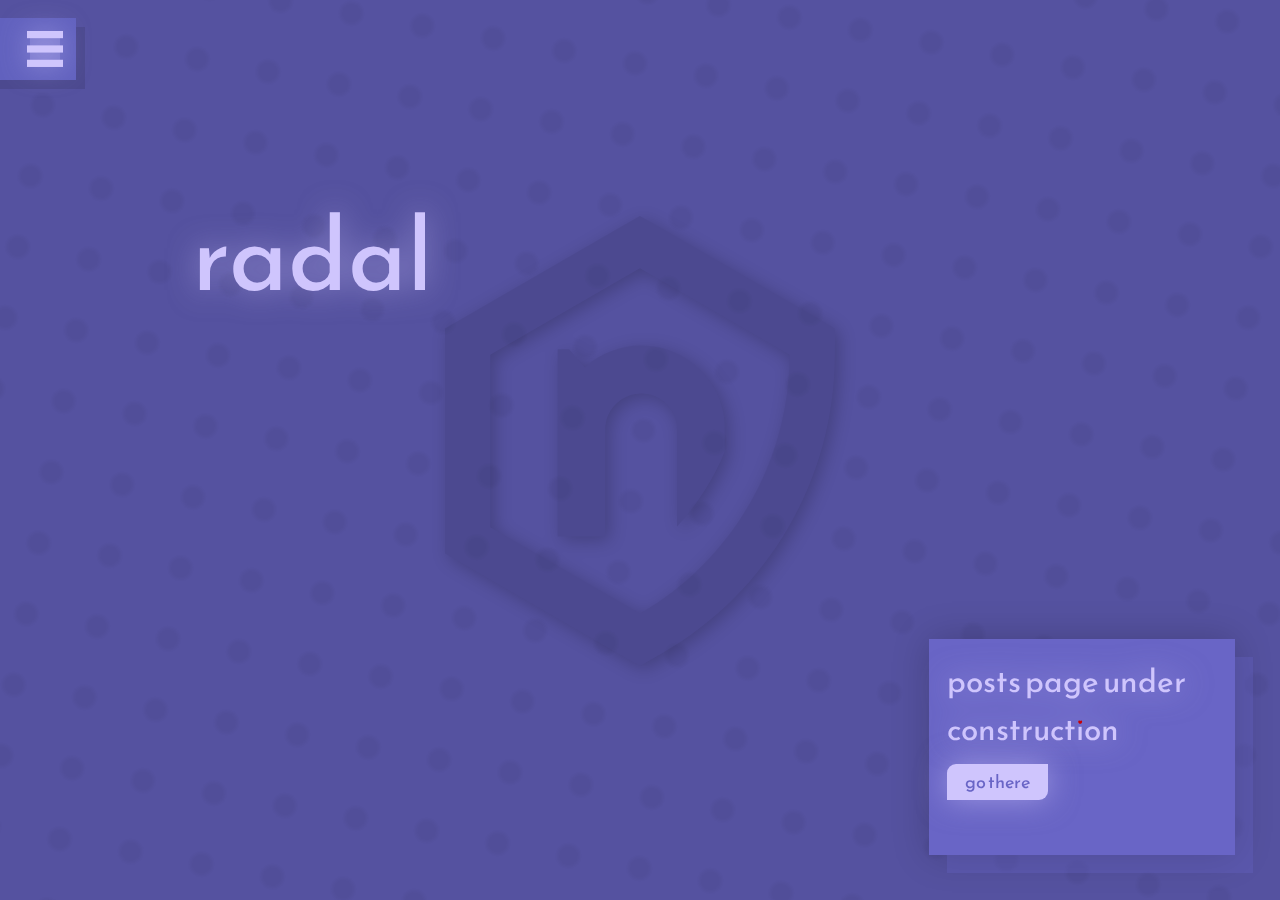
==== index.html @ 44fdd483 "actually starting work on posts noww I hopee áiýzu" ====
<!DOCTYPE html>
<html>
<head>
<meta charset="utf-8" />
<link rel="preconnect" href="https://fonts.googleapis.com">
<link rel="preconnect" href="https://fonts.gstatic.com" crossorigin>
<link href="https://fonts.googleapis.com/css2?family=Reem+Kufi+Fun&display=swap" rel="stylesheet">
<link rel="stylesheet" href="https://fonts.googleapis.com/icon?family=Material+Icons">

<link rel="stylesheet" href="style.css">

<meta name="viewport" content="width=device-width, initial-scale=1">
<link rel="shortcut icon" type="image/png" href="favicon.svg">
<title>nudi home</title>


</head>























<body draggable="false" style="margin: 0px; color: #cfc5fd;" > <!--dumb flashes if I don't do this cause loading and transition-->
<div id="transitionScreen" class="transitionScreen">
  <div class="transitionScreenLocation" id="transitionScreenLocation">ass</div>
  <script>document.getElementById("transitionScreenLocation").innerHTML = window.location;</script> <!--this is done to avoid a brief flash of "ass" as it loads this js faster-->
  <div class="loadingThing" id="loadingThing">loading</div>
  <div class="loadingNumber" id="loadingNumber">ur mom</div>
</div>



<div class="borblur" id="borblur"> <!--borblur :pffft:-->

<div id="sideNav" class="sidenav">
  <div class="sidenavtext">
    <a draggable="false" href="javascript:void(0)" class="closebtn" onclick="closeNav()">&times;</a>  <!--closes this menu-->
    <a draggable="false" href="javascript:go('index')"><div>domů</div></a>
    <a draggable="false" href="javascript:go('posts')"><div>posts</div></a> 
    <a draggable="false" href="javascript:go('foto')"><div>foto</div></a> 
    <a draggable="false" href="https://onlinesequencer.net/members/69357" target="_blank"><div>musiq</div></a>
    <a draggable="false" href="javascript:go('about')"><div>about</div></a>
    <a draggable="false" href="javascript:go('./old-site/index')"><div>old site</div></a>
  </div>
  <div id="sideTitle" class="sideTitle">index</div> <!--current page-->
</div> <!-- end of sidenav options-->




<div onclick="openNav()" id="smallScreenOpenNav" class="smallScreenOpenNav"><img src="openNav.svg" draggable="false"></div>  <!--for smaller screens-->

<div onclick="openNav()" class="menuSlider" id="menuSlider">
  <img src="arrow.svg" id="menuArrow" draggable="false" class="arrow icon"> <!--for bigger screens-->
</div>







<div id="main" class="main" onclick="closeNav()"> <!--things outside sidenav for blur effect | this is old-->

<span id="title" class="title">radal</span> <!--main title-->

<div class="bgdots" id="bgdots"></div>











<div class="postCard" id="postCard">
<div class="postP">posts page under construction</div>
<button class="postButton" onclick="go('posts')">go there</button>
</div>















<div class="logoWrap" id="logoWrap"><img id="bglogo" class="bgLogo" draggable="false" src="nudilogo.svg"></div><!--background logo img-->
</div> <!--end of main-->


</div> <!--borblur-->


<img id="oldlogo" class="oldLogo" draggable="false" src="logo.png"> <!--old logo for transition to old site-->


<div class="borWarning" id="borWarning">
<!-- img -->
<div class="oldP">This was the old web-app I made for school admissions. It's pretty bad and was optimized for a specific resolution (1680x1050) as I forgor 💀 that screen scaling would have an effect. It's also pretty laggy on less than powerful devices.</div>
<br>
<div class="oldContinue">Continue?</div>
<br>
<button class="oldYes" onclick="borWarningGo()">yay</button> <button class="oldNo" onclick="borWarningClos()">nay</button>
</div>


</body>











<script src="globalscript.js"></script>
</html>
---- style.css ----
body {
  background-color: #6262bf; /* I change the bg color to be right with javascript cause there's an ugly flash sometimes when going from one page to another */
  font-family: 'Reem Kufi Fun', sans-serif;
  font-size: 4vh;
  color: #cfc5fd;
  margin: none;
  user-select: none;
  overflow: hidden;
}
span { filter: drop-shadow(0 0 15px rgba(207, 197, 253, 0.5)) }










.transitionScreen {
  position: absolute;
    height: 100%;
    width: 100%;
  background-color: #6262bf;
  overflow: hidden;
  transition: height 1s, opacity 1s, box-shadow 1s;
  font-size: 0;
  box-shadow: 0 0 0 50vh rgba(98, 98, 191, 1);
  filter: drop-shadow(0 0  4vh rgba(0, 0, 0, 0.15));
  z-index: 10000000000;
  align-content: center;
  color: #413e7a;
}
.transitionScreen div {
  color: #413e7a;
  transition: opacity 2.5s;
}
.transitionScreenLocation {
  line-height: 0;
  position: fixed;
    bottom: 50vh;
    left: 50vw;
    transform: translate(-50%, -50%);
  color: #413e7a;
  font-size: 40px;
  max-width: 100%;
  white-space: nowrap;
  filter: drop-shadow(0 0 10px rgba(0, 0, 0, 0.5));
}

.loadingThing {
  position: absolute;
    left: 100px;
    bottom: 100px;
  opacity: 0;
  
  font-size: 30px;
  color: #413e7a;
  filter: drop-shadow(0 0 7.5px rgba(0, 0, 0, 0.5));
}

.loadingThing:after {
  overflow: hidden;
  display: inline-block;
  vertical-align: bottom;
  animation: ellipsis steps(4, end) 4000ms infinite 2.5s;
  content: "\2026";
  /* ascii code for the ellipsis character */
  width: 0;
}
@keyframes ellipsis {
  to {
    width: 21px;
  }
}

.loadingNumber {
  position: absolute;
    left: 250px;
    bottom: 100px;
  opacity: 0;
  font-size: 30px;
  color: #413e7a !important;
  filter: drop-shadow(0 0 7.5px rgba(0, 0, 0, 0.5));
}












.sidenavtext { font-size: 40px; color: #cfc5fd; }

.sidenav {
  height: 100%;
  width: 0%;
  position: absolute;
  z-index: 100;
  top: 0;
  left: 0;
  background-color: #6262bf;
  overflow-x: hidden;
  transition: 0.5s;
  padding-top: 60px;
  box-shadow: none;
  filter: drop-shadow(0 0 4vh rgba(0, 0, 0, 0.15));
  pointer-events: none;
}
.sidenav a {
  margin: 8px 8px 8px 32px;
  text-decoration: none;
  color: #cfc5fd;
  display: block;
  transition: 0.4s;
  width: fit-content;
}
.sidenav a:hover { color: #E3F6ED; scale: 115%;}
.sidenav a:hover div { padding-left: 20px; }
.sidenav a div { transition: 0.4s; width: 2000%; left: 20px; filter: drop-shadow(0 0 15px rgba(207, 197, 253, 0.5));}



.sidenav .closebtn {
  position: absolute;
  top: 0;
  right: 25px;
  font-size: 36px;
  margin-left: 50px;
}

.main {
  position: absolute;
  width: 100%;
  height: 100%;
  transition: filter 0.6s;
  z-index: 0;
  opacity: 0;
}



.title {
  font-size: 100px;
  transition: 1s;
  left: 15%;
  position: relative;
  top: 20%;
  z-index: 50;
}

.sideTitle {
  width: fit-content;
  height: fit-content;
  font-size: 100px;
  transition: 1s;
  left: 150px;
  position: fixed;
  bottom: 150px;
  z-index: 50;
  transform: rotate(-90deg) translate(-50%,-50%);
  transform-origin: top left;
  color: #413e7a;
  filter: drop-shadow(0 0 10px rgba(0, 0, 0, 0.5));
  opacity: 0.5;
  z-index: -1;
}


.menuSlider {
  position: absolute;
  top: 0%;
  left: 0%;
  height: 100vh;
  min-width: 150px;
  width: 5%;
  cursor: pointer;
  transition: box-shadow 0.2s, opacity 0.3s, translate 0.7s;
  z-index: 1;
}
.arrow {
  position: relative;
  left: 3.5vh;
  animation: point 5s infinite ease 1s;
  transition: scale 0.2s;
  height: 6vh;
  width: 6vh;
  transform: translate(0, -50%);
  transform-origin: top left;
  top: 50%;
  filter: drop-shadow(0 0 1vh rgba(207, 197, 253, 0.5));
}
.menuSlider:hover { box-shadow: 11vh 0 4vh -8vh rgba(0, 0, 0, 0.15) inset; }
.menuSlider:hover .arrow{ scale: 115%; }

@keyframes point {
  60% {left: 4vh;}
  80% {left: 8vh; }
}

@media screen and (max-width: 1300px) {
  #smallScreenOpenNav {
    transform: translate(0,0);
  }
  .menuSlider {
    translate: -100%;
  }
}

.smallScreenOpenNav {
  position: fixed;
  left: -3vh;
  top: 2vh;
  box-shadow: 1vh 1vh 0 0 rgba(0, 0, 0, 0.10);
  background-color: #6262bf;
  transition: left 0.3s, transform 1s;
  transform: translate(-150%, 0%);
  cursor: pointer;
  border: solid #6262bf;
  border-width: 1.5vh 1.5vh 1.5vh 6vh;
  transform-origin: left;
  display: flex;
  z-index: 5;
} 
.smallScreenOpenNav:hover {
  left: -2vh;
}
.smallScreenOpenNav img {
  height: 4vh;
  filter: drop-shadow(0 0 1.5vh rgba(207, 197, 253, 0.5));
}













.bgdots {
  position: fixed;
  width: 100%;
  height: 100%;
  top: 0;
  left: 0;
  z-index: -5;
  transition: opacity 3;
}
.bgdots::before {
  content: "";
  position: absolute;
  width: 200%;
  height: 200%;
  top: -50%;
  left: -50%;
  z-index: -1;
  background: radial-gradient(circle, rgba(0,0,0,0.04) 1vh, transparent 1.5vh);
  background-size: 8vh 8vh;
  transform-origin: center;
  rotate: 100deg;
}




.logoWrap {
  top: -1%;
  height: 100%;
  width: 100%;
  position: fixed;
  transform: 1s;
  display: flex;
    justify-content: center;
    align-items: center;
    animation: logofloat infinite 6s ease-in-out 0.5s;
}
@keyframes logofloat {
  50% {top: 1%;}
}
.bgLogo {
  height: 50%;
  max-width: 60%;
  filter: drop-shadow(10vh 10vh 3vh black);
  animation: logorotat forwards 3.75s ease-out 0.3s;
  transform: rotate3d(1, 1, 1, 90deg) translateZ(60vh);
  opacity: 0;
}
@keyframes logorotat {
    100% {transform: translateZ(0vh); filter: drop-shadow(0.5vh 0.5vh 1vh black); opacity: 0.2;}
}







.borWarning {
  position: absolute;
    transform: rotate(10deg) scale(0.75) translate(-50%, -50%);
    transform-origin: left bottom;
    left: 50%;
    top: 50%;
  opacity: 0;
  z-index: 1000000000;
  background-color: #6965c6;
  height: fit-content;
  max-height: 90vh;
  max-width: 90vw;
  padding: 4vh;
  transition: transform 0.4s, opacity 0.4s;
  box-shadow: 3vh 3vh 0 0 rgba(105, 101, 198, 0.302), 0 0 4vh rgba(0, 0, 0, 0.2);
  font-size: 3.5vh;
  background-image: url(exclamate.svg);
    background-repeat: no-repeat;
    background-position: 50% 92.5%;
    background-size: 2.5%;
  display: none;
    grid-template-columns: 50% 50%;
    grid-template-rows: 80% 10% 10%;
}

.borWarning button { width: 11vh; }
.oldP { grid-area: 1 / 1 / 2 / 3; filter: drop-shadow(0 0 15px rgba(207, 197, 253, 0.5))}
.oldContinue { grid-area: 2 / 1 / 3 / 3; text-align: center; filter: drop-shadow(0 0 15px rgba(207, 197, 253, 0.5)) }
.oldYes { grid-area: 3 / 1 / 4 / 2;}
.oldNo { grid-area: 3 / 2 / 4 / 3; }

button {
  background-color: #cfc5fd;
  border: none;
  border-radius: 1vh 0 1vh 0;
  margin-left: auto;
  margin-right: auto;
  color: #6965c6;
  filter: drop-shadow(0 0 15px rgba(207, 197, 253, 0.5));
  font-family: 'Reem Kufi Fun', sans-serif;
  font-size: 2vh;
  padding: 2vh;
  line-height: 0;
  cursor: pointer;
}


.borblur {
  position: absolute;
  width: 100%;
  height: 100%;
  transition: 0.5s;
  filter: none;
  background: none;
}



.oldLogo {
  display: none;
  height: 50%;
  opacity: 0;
  transition: 1s;
    transition-timing-function: ease-out;
  position: fixed;
    top: 50%;
    left: 50%;
    transform: scale(3000%) translate(-55%, -25%);
    transform-origin: left top;
}






















.postCard {
  position: absolute;
    right: 5vh;
    bottom: 5vh;
  z-index: 1;
  background-color: #6965c6;
  width: 30vh;
  height: 20vh;
  padding: 2vh;
  transition: transform 0.4s;
  box-shadow: 2vh 2vh 0 0 rgba(105, 101, 198, 0.302), 0 0 4vh rgba(0, 0, 0, 0.2);
  font-size: 3.5vh;
}

.postP { filter: drop-shadow(0 0 15px rgba(207, 197, 253, 0.5)) }
.oldButton { width: 200px !important; }
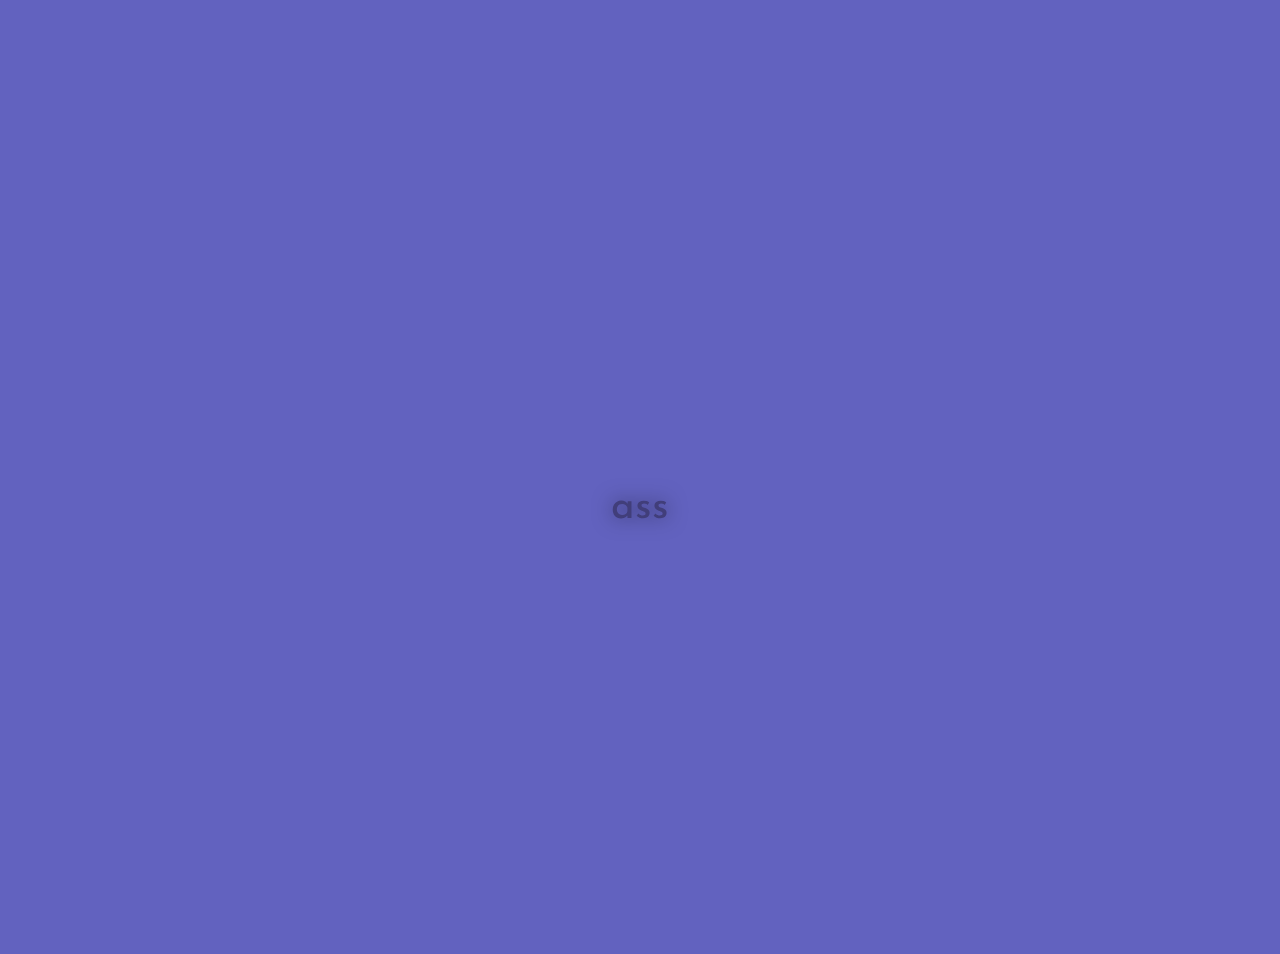
==== commit 3a490790: "work pleasee" ====
--- a/index.html
+++ b/index.html
@@ -1,7 +1,147 @@
 <!DOCTYPE html>
 <html>
+<<<<<<< Updated upstream
+  <head>
+    <meta charset="utf-8" />
+    <link rel="preconnect" href="https://fonts.googleapis.com" />
+    <link rel="preconnect" href="https://fonts.gstatic.com" crossorigin />
+    <link
+      href="https://fonts.googleapis.com/css2?family=Reem+Kufi+Fun&display=swap"
+      rel="stylesheet"
+    />
+    <link
+      rel="stylesheet"
+      href="https://fonts.googleapis.com/icon?family=Material+Icons"
+    />
+
+    <link rel="stylesheet" href="style.css" />
+
+    <meta name="viewport" content="width=device-width, initial-scale=1" />
+    <link rel="shortcut icon" type="image/png" href="favicon.svg" />
+    <title>nudi home</title>
+  </head>
+
+  <body draggable="false" style="margin: 0px; color: #cfc5fd">
+    <!--dumb flashes if I don't do this cause loading and transition-->
+    <div id="transitionScreen" class="transitionScreen">
+      <div class="transitionScreenLocation" id="transitionScreenLocation">
+        ass
+      </div>
+      <script>
+        document.getElementById("transitionScreenLocation").innerHTML =
+          window.location;
+      </script>
+      <!--this is done to avoid a brief flash of "ass" as it loads this js faster-->
+      <div class="loadingThing" id="loadingThing">loading</div>
+      <div class="loadingNumber" id="loadingNumber">ur mom</div>
+    </div>
+
+    <div class="borblur" id="borblur">
+      <!--borblur :pffft:-->
+
+      <div id="sideNav" class="sidenav">
+        <div class="sidenavtext">
+          <a
+            draggable="false"
+            href="javascript:void(0)"
+            class="closebtn"
+            onclick="closeNav()"
+            >&times;</a
+          >
+          <!--closes this menu-->
+          <a draggable="false" href="javascript:go('index')"><div>domů</div></a>
+          <a draggable="false" href="javascript:go('posts')"
+            ><div>posts</div></a
+          >
+          <a draggable="false" href="javascript:go('foto')"><div>foto</div></a>
+          <a
+            draggable="false"
+            href="https://onlinesequencer.net/members/69357"
+            target="_blank"
+            ><div>musiq</div></a
+          >
+          <a draggable="false" href="javascript:go('about')"
+            ><div>about</div></a
+          >
+          <a draggable="false" href="javascript:go('./old-site/index')"
+            ><div>old site</div></a
+          >
+        </div>
+        <div id="sideTitle" class="sideTitle">index</div>
+        <!--current page-->
+      </div>
+      <!-- end of sidenav options-->
+
+      <div
+        onclick="openNav()"
+        id="smallScreenOpenNav"
+        class="smallScreenOpenNav"
+      >
+        <img src="openNav.svg" draggable="false" />
+      </div>
+      <!--for smaller screens-->
+
+      <div onclick="openNav()" class="menuSlider" id="menuSlider">
+        <img
+          src="arrow.svg"
+          id="menuArrow"
+          draggable="false"
+          class="arrow icon"
+        />
+        <!--for bigger screens-->
+      </div>
+
+      <div id="main" class="main" onclick="closeNav()">
+        <!--things outside sidenav for blur effect | this is old-->
+
+        <span id="title" class="title">radal</span>
+        <!--main title-->
+
+        <div class="bgdots" id="bgdots"></div>
+
+        <div class="postCard" id="postCard">
+          <div class="postP">posts page under construction</div>
+          <button class="postButton" onclick="go('posts')">go there</button>
+        </div>
+
+        <div class="logoWrap" id="logoWrap">
+          <img
+            id="bglogo"
+            class="bgLogo"
+            draggable="false"
+            src="nudilogo.svg"
+          />
+        </div>
+        <!--background logo img-->
+      </div>
+      <!--end of main-->
+    </div>
+    <!--borblur-->
+
+    <img id="oldlogo" class="oldLogo" draggable="false" src="logo.png" />
+    <!--old logo for transition to old site-->
+
+    <div class="borWarning" id="borWarning">
+      <!-- img -->
+      <div class="oldP">
+        This was the old web-app I made for school admissions. It's pretty bad
+        and was optimized for a specific resolution (1680x1050) as I forgor 💀
+        that screen scaling would have an effect. It's also pretty laggy on less
+        than powerful devices.
+      </div>
+      <br />
+      <div class="oldContinue">Continue?</div>
+      <br />
+      <button class="oldYes" onclick="borWarningGo()">yay</button>
+      <button class="oldNo" onclick="borWarningClos()">nay</button>
+    </div>
+  </body>
+
+  <script src="globalscript.js"></script>
+</html>
+=======
 <head>
-<meta charset="utf-8" />
+<meta charset="utf-8"/>
 <link rel="preconnect" href="https://fonts.googleapis.com">
 <link rel="preconnect" href="https://fonts.gstatic.com" crossorigin>
 <link href="https://fonts.googleapis.com/css2?family=Reem+Kufi+Fun&display=swap" rel="stylesheet">
@@ -14,26 +154,25 @@
 <title>nudi home</title>
 
 
+<style>
+  .note {
+    background-color: #6262bf;
+    padding: 2.5vh;
+    position: fixed;
+    bottom: 0vh;
+    right: 0vh;
+    transform: translate(-50%, -50%); 
+    user-select: text; 
+    font-size: 2.5vh;
+    box-shadow: 1.5vh 1.5vh 0 0 rgba(0, 0, 0, 0.10);
+    z-index: 1;
+    width: 40vh;
+    max-width: 50vw;
+    user-select: none;
+  }
+</style>
+
 </head>
-
-
-
-
-
-
-
-
-
-
-
-
-
-
-
-
-
-
-
 
 
 
@@ -54,8 +193,8 @@
   <div class="sidenavtext">
     <a draggable="false" href="javascript:void(0)" class="closebtn" onclick="closeNav()">&times;</a>  <!--closes this menu-->
     <a draggable="false" href="javascript:go('index')"><div>domů</div></a>
+    <a draggable="false" href="javascript:go('foto')"><div>foto</div></a>
     <a draggable="false" href="javascript:go('posts')"><div>posts</div></a> 
-    <a draggable="false" href="javascript:go('foto')"><div>foto</div></a> 
     <a draggable="false" href="https://onlinesequencer.net/members/69357" target="_blank"><div>musiq</div></a>
     <a draggable="false" href="javascript:go('about')"><div>about</div></a>
     <a draggable="false" href="javascript:go('./old-site/index')"><div>old site</div></a>
@@ -74,44 +213,39 @@
 
 
 
-
-
-
-
-<div id="main" class="main" onclick="closeNav()"> <!--things outside sidenav for blur effect | this is old-->
+<div id="main" class="main" onclick="closeNav()"> <!--things outside sidenav for blur effect-->
+
+
+
+
+
+
+
+
+
+
+
 
 <span id="title" class="title">radal</span> <!--main title-->
 
+<div class="note">
+  <div style="filter: drop-shadow(0 0 1.5vh rgba(207, 197, 253, 0.5))">
+    hi, I post pictures from photography class here<br>
+    <br>
+    to get to the new posts, not the old static page open the <b>posts</b> tab
+  </div>
+</div>
+
+
+
+
+
+
+
+
+
+
 <div class="bgdots" id="bgdots"></div>
-
-
-
-
-
-
-
-
-
-
-
-<div class="postCard" id="postCard">
-<div class="postP">posts page under construction</div>
-<button class="postButton" onclick="go('posts')">go there</button>
-</div>
-
-
-
-
-
-
-
-
-
-
-
-
-
-
 
 <div class="logoWrap" id="logoWrap"><img id="bglogo" class="bgLogo" draggable="false" src="nudilogo.svg"></div><!--background logo img-->
 </div> <!--end of main-->
@@ -136,14 +270,6 @@
 </body>
 
 
-
-
-
-
-
-
-
-
-
 <script src="globalscript.js"></script>
-</html>+</html>
+>>>>>>> Stashed changes
--- a/style.css
+++ b/style.css
@@ -147,8 +147,7 @@
 
 
 .title {
-  font-size: 100px;
-  transition: 1s;
+  font-size: 10vh;
   left: 15%;
   position: relative;
   top: 20%;
@@ -204,7 +203,7 @@
   80% {left: 8vh; }
 }
 
-@media screen and (max-width: 1300px) {
+@media screen and (max-width: 1000px) {
   #smallScreenOpenNav {
     transform: translate(0,0);
   }
@@ -314,13 +313,13 @@
     top: 50%;
   opacity: 0;
   z-index: 1000000000;
-  background-color: #6965c6;
+  background-color: #6262bf;
   height: fit-content;
   max-height: 90vh;
   max-width: 90vw;
   padding: 4vh;
   transition: transform 0.4s, opacity 0.4s;
-  box-shadow: 3vh 3vh 0 0 rgba(105, 101, 198, 0.302), 0 0 4vh rgba(0, 0, 0, 0.2);
+  box-shadow: 3vh 3vh 0 0px rgba(98, 98, 191, 0.302), 0 0 4vh rgba(0, 0, 0, 0.2);
   font-size: 3.5vh;
   background-image: url(exclamate.svg);
     background-repeat: no-repeat;
@@ -343,7 +342,7 @@
   border-radius: 1vh 0 1vh 0;
   margin-left: auto;
   margin-right: auto;
-  color: #6965c6;
+  color: #7876cc;
   filter: drop-shadow(0 0 15px rgba(207, 197, 253, 0.5));
   font-family: 'Reem Kufi Fun', sans-serif;
   font-size: 2vh;
--- a/style.css
+++ b/style.css
@@ -147,8 +147,7 @@
 
 
 .title {
-  font-size: 100px;
-  transition: 1s;
+  font-size: 10vh;
   left: 15%;
   position: relative;
   top: 20%;
@@ -204,7 +203,7 @@
   80% {left: 8vh; }
 }
 
-@media screen and (max-width: 1300px) {
+@media screen and (max-width: 1000px) {
   #smallScreenOpenNav {
     transform: translate(0,0);
   }
@@ -314,13 +313,13 @@
     top: 50%;
   opacity: 0;
   z-index: 1000000000;
-  background-color: #6965c6;
+  background-color: #6262bf;
   height: fit-content;
   max-height: 90vh;
   max-width: 90vw;
   padding: 4vh;
   transition: transform 0.4s, opacity 0.4s;
-  box-shadow: 3vh 3vh 0 0 rgba(105, 101, 198, 0.302), 0 0 4vh rgba(0, 0, 0, 0.2);
+  box-shadow: 3vh 3vh 0 0px rgba(98, 98, 191, 0.302), 0 0 4vh rgba(0, 0, 0, 0.2);
   font-size: 3.5vh;
   background-image: url(exclamate.svg);
     background-repeat: no-repeat;
@@ -343,7 +342,7 @@
   border-radius: 1vh 0 1vh 0;
   margin-left: auto;
   margin-right: auto;
-  color: #6965c6;
+  color: #7876cc;
   filter: drop-shadow(0 0 15px rgba(207, 197, 253, 0.5));
   font-family: 'Reem Kufi Fun', sans-serif;
   font-size: 2vh;
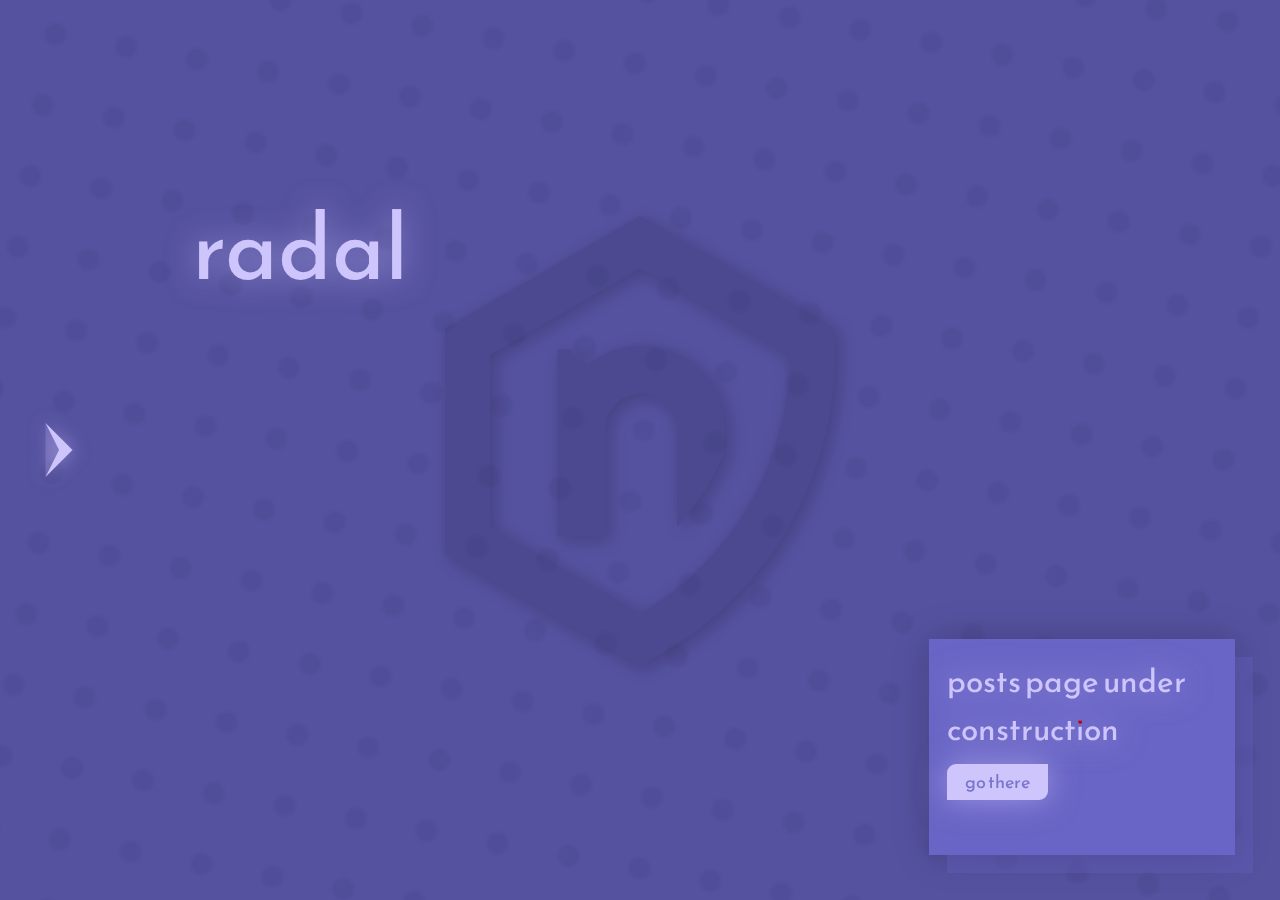
==== commit d7636d90: "uhh fix conflict?" ====
--- a/index.html
+++ b/index.html
@@ -1,6 +1,5 @@
 <!DOCTYPE html>
 <html>
-<<<<<<< Updated upstream
   <head>
     <meta charset="utf-8" />
     <link rel="preconnect" href="https://fonts.googleapis.com" />
@@ -139,137 +138,3 @@
 
   <script src="globalscript.js"></script>
 </html>
-=======
-<head>
-<meta charset="utf-8"/>
-<link rel="preconnect" href="https://fonts.googleapis.com">
-<link rel="preconnect" href="https://fonts.gstatic.com" crossorigin>
-<link href="https://fonts.googleapis.com/css2?family=Reem+Kufi+Fun&display=swap" rel="stylesheet">
-<link rel="stylesheet" href="https://fonts.googleapis.com/icon?family=Material+Icons">
-
-<link rel="stylesheet" href="style.css">
-
-<meta name="viewport" content="width=device-width, initial-scale=1">
-<link rel="shortcut icon" type="image/png" href="favicon.svg">
-<title>nudi home</title>
-
-
-<style>
-  .note {
-    background-color: #6262bf;
-    padding: 2.5vh;
-    position: fixed;
-    bottom: 0vh;
-    right: 0vh;
-    transform: translate(-50%, -50%); 
-    user-select: text; 
-    font-size: 2.5vh;
-    box-shadow: 1.5vh 1.5vh 0 0 rgba(0, 0, 0, 0.10);
-    z-index: 1;
-    width: 40vh;
-    max-width: 50vw;
-    user-select: none;
-  }
-</style>
-
-</head>
-
-
-
-
-<body draggable="false" style="margin: 0px; color: #cfc5fd;" > <!--dumb flashes if I don't do this cause loading and transition-->
-<div id="transitionScreen" class="transitionScreen">
-  <div class="transitionScreenLocation" id="transitionScreenLocation">ass</div>
-  <script>document.getElementById("transitionScreenLocation").innerHTML = window.location;</script> <!--this is done to avoid a brief flash of "ass" as it loads this js faster-->
-  <div class="loadingThing" id="loadingThing">loading</div>
-  <div class="loadingNumber" id="loadingNumber">ur mom</div>
-</div>
-
-
-
-<div class="borblur" id="borblur"> <!--borblur :pffft:-->
-
-<div id="sideNav" class="sidenav">
-  <div class="sidenavtext">
-    <a draggable="false" href="javascript:void(0)" class="closebtn" onclick="closeNav()">&times;</a>  <!--closes this menu-->
-    <a draggable="false" href="javascript:go('index')"><div>domů</div></a>
-    <a draggable="false" href="javascript:go('foto')"><div>foto</div></a>
-    <a draggable="false" href="javascript:go('posts')"><div>posts</div></a> 
-    <a draggable="false" href="https://onlinesequencer.net/members/69357" target="_blank"><div>musiq</div></a>
-    <a draggable="false" href="javascript:go('about')"><div>about</div></a>
-    <a draggable="false" href="javascript:go('./old-site/index')"><div>old site</div></a>
-  </div>
-  <div id="sideTitle" class="sideTitle">index</div> <!--current page-->
-</div> <!-- end of sidenav options-->
-
-
-
-
-<div onclick="openNav()" id="smallScreenOpenNav" class="smallScreenOpenNav"><img src="openNav.svg" draggable="false"></div>  <!--for smaller screens-->
-
-<div onclick="openNav()" class="menuSlider" id="menuSlider">
-  <img src="arrow.svg" id="menuArrow" draggable="false" class="arrow icon"> <!--for bigger screens-->
-</div>
-
-
-
-<div id="main" class="main" onclick="closeNav()"> <!--things outside sidenav for blur effect-->
-
-
-
-
-
-
-
-
-
-
-
-
-<span id="title" class="title">radal</span> <!--main title-->
-
-<div class="note">
-  <div style="filter: drop-shadow(0 0 1.5vh rgba(207, 197, 253, 0.5))">
-    hi, I post pictures from photography class here<br>
-    <br>
-    to get to the new posts, not the old static page open the <b>posts</b> tab
-  </div>
-</div>
-
-
-
-
-
-
-
-
-
-
-<div class="bgdots" id="bgdots"></div>
-
-<div class="logoWrap" id="logoWrap"><img id="bglogo" class="bgLogo" draggable="false" src="nudilogo.svg"></div><!--background logo img-->
-</div> <!--end of main-->
-
-
-</div> <!--borblur-->
-
-
-<img id="oldlogo" class="oldLogo" draggable="false" src="logo.png"> <!--old logo for transition to old site-->
-
-
-<div class="borWarning" id="borWarning">
-<!-- img -->
-<div class="oldP">This was the old web-app I made for school admissions. It's pretty bad and was optimized for a specific resolution (1680x1050) as I forgor 💀 that screen scaling would have an effect. It's also pretty laggy on less than powerful devices.</div>
-<br>
-<div class="oldContinue">Continue?</div>
-<br>
-<button class="oldYes" onclick="borWarningGo()">yay</button> <button class="oldNo" onclick="borWarningClos()">nay</button>
-</div>
-
-
-</body>
-
-
-<script src="globalscript.js"></script>
-</html>
->>>>>>> Stashed changes
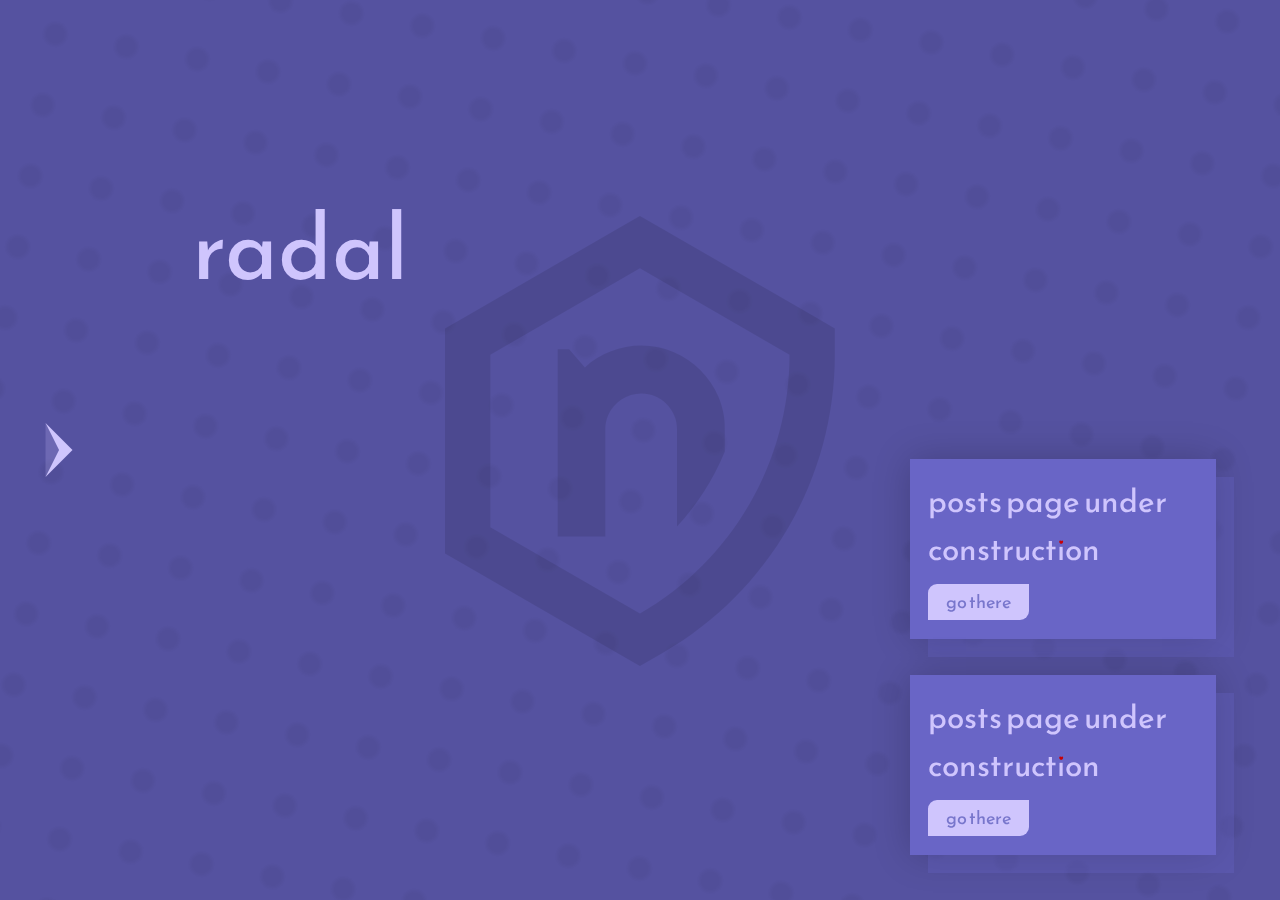
==== commit 6ab29418: "doing a bunch of stuff" ====
--- a/index.html
+++ b/index.html
@@ -98,10 +98,7 @@
 
         <div class="bgdots" id="bgdots"></div>
 
-        <div class="postCard" id="postCard">
-          <div class="postP">posts page under construction</div>
-          <button class="postButton" onclick="go('posts')">go there</button>
-        </div>
+
 
         <div class="logoWrap" id="logoWrap">
           <img
@@ -114,6 +111,16 @@
         <!--background logo img-->
       </div>
       <!--end of main-->
+      <div class="infoCards">
+        <div class="infoCard" id="postCard">
+          <div class="postP">posts page under construction</div>
+          <button class="postButton" onclick="go('posts')">go there</button>
+        </div>
+        <div class="infoCard" id="postCard">
+          <div class="postP">posts page under construction</div>
+          <button class="postButton" onclick="go('posts')">go there</button>
+        </div>
+      </div>
     </div>
     <!--borblur-->
 
--- a/style.css
+++ b/style.css
@@ -1,3 +1,5 @@
+* { filter: none !important;}
+
 body {
   background-color: #6262bf; /* I change the bg color to be right with javascript cause there's an ugly flash sometimes when going from one page to another */
   font-family: 'Reem Kufi Fun', sans-serif;
@@ -37,13 +39,13 @@
   transition: opacity 2.5s;
 }
 .transitionScreenLocation {
-  line-height: 0;
-  position: fixed;
+
+  position: absolute;
     bottom: 50vh;
     left: 50vw;
     transform: translate(-50%, -50%);
   color: #413e7a;
-  font-size: 40px;
+  font-size: 4vmin;
   max-width: 100%;
   white-space: nowrap;
   filter: drop-shadow(0 0 10px rgba(0, 0, 0, 0.5));
@@ -54,7 +56,6 @@
     left: 100px;
     bottom: 100px;
   opacity: 0;
-  
   font-size: 30px;
   color: #413e7a;
   filter: drop-shadow(0 0 7.5px rgba(0, 0, 0, 0.5));
@@ -126,32 +127,12 @@
 .sidenav a div { transition: 0.4s; width: 2000%; left: 20px; filter: drop-shadow(0 0 15px rgba(207, 197, 253, 0.5));}
 
 
-
 .sidenav .closebtn {
   position: absolute;
   top: 0;
   right: 25px;
   font-size: 36px;
   margin-left: 50px;
-}
-
-.main {
-  position: absolute;
-  width: 100%;
-  height: 100%;
-  transition: filter 0.6s;
-  z-index: 0;
-  opacity: 0;
-}
-
-
-
-.title {
-  font-size: 10vh;
-  left: 15%;
-  position: relative;
-  top: 20%;
-  z-index: 50;
 }
 
 .sideTitle {
@@ -160,7 +141,7 @@
   font-size: 100px;
   transition: 1s;
   left: 150px;
-  position: fixed;
+  position: absolute;
   bottom: 150px;
   z-index: 50;
   transform: rotate(-90deg) translate(-50%,-50%);
@@ -170,6 +151,30 @@
   opacity: 0.5;
   z-index: -1;
 }
+
+
+
+
+
+.main {
+  position: absolute;
+  width: 100%;
+  height: 100%;
+  transition: filter 0.6s;
+  z-index: 0;
+  opacity: 0;
+}
+
+
+.title {
+  font-size: 10vh;
+  left: 15%;
+  position: relative;
+  top: 20%;
+  z-index: 50;
+}
+
+
 
 
 .menuSlider {
@@ -343,7 +348,7 @@
   margin-left: auto;
   margin-right: auto;
   color: #7876cc;
-  filter: drop-shadow(0 0 15px rgba(207, 197, 253, 0.5));
+  filter: drop-shadow(0 0 1vh rgba(207, 197, 253, 0.5));
   font-family: 'Reem Kufi Fun', sans-serif;
   font-size: 2vh;
   padding: 2vh;
@@ -392,24 +397,29 @@
 
 
 
-
-
-
-
-
-.postCard {
-  position: absolute;
-    right: 5vh;
-    bottom: 5vh;
+.infoCards {
   z-index: 1;
+  position: fixed;
+  width: 90%;
+  height: 90%;
+  margin: 5vh 5vw;
+  display: flex;
+    justify-content: flex-end;
+    align-items: flex-end;
+    flex-direction: column;
+    gap: 4vh;
+}
+.infoCard {
   background-color: #6965c6;
   width: 30vh;
-  height: 20vh;
   padding: 2vh;
   transition: transform 0.4s;
   box-shadow: 2vh 2vh 0 0 rgba(105, 101, 198, 0.302), 0 0 4vh rgba(0, 0, 0, 0.2);
   font-size: 3.5vh;
 }
 
+
+
+
 .postP { filter: drop-shadow(0 0 15px rgba(207, 197, 253, 0.5)) }
 .oldButton { width: 200px !important; }
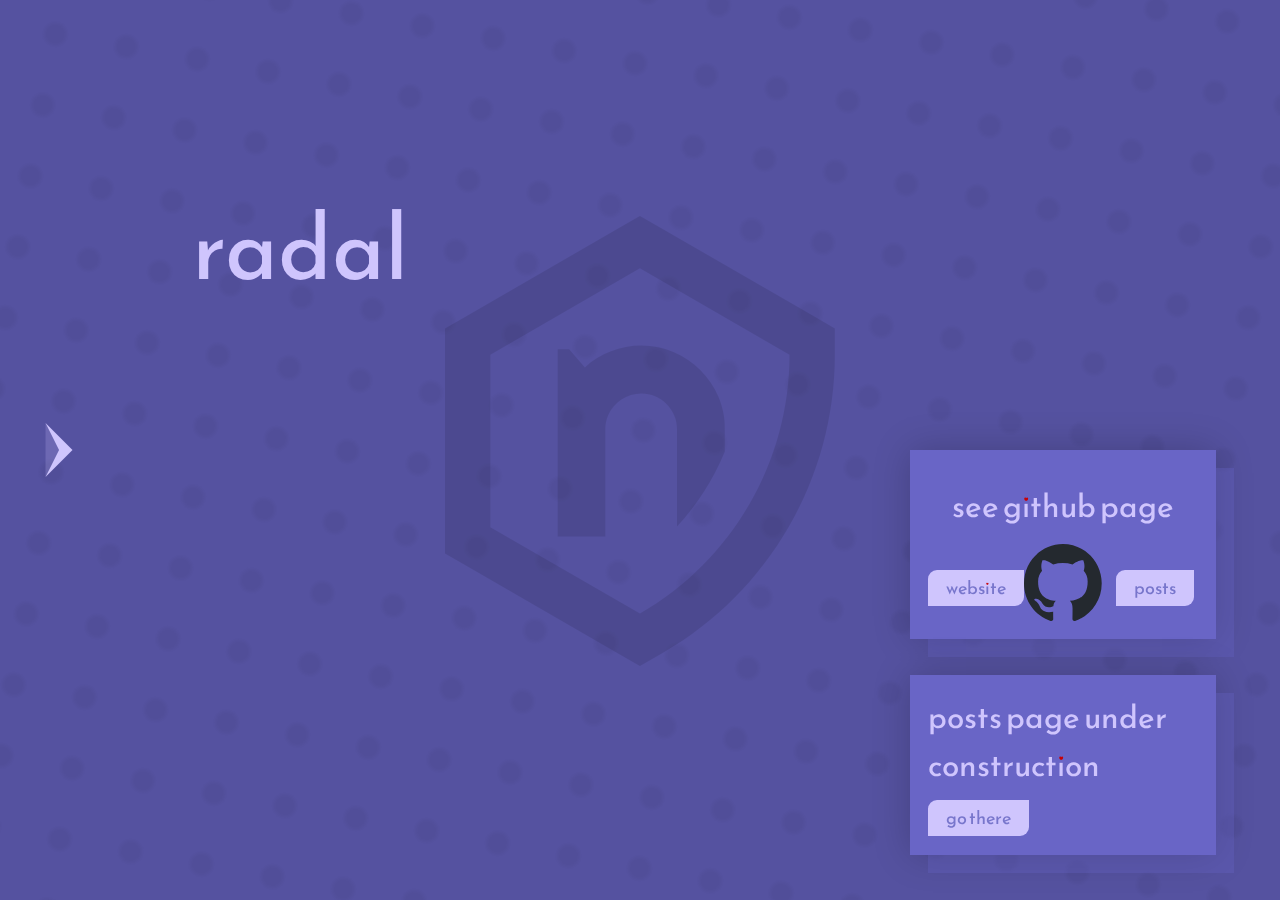
==== commit c55ebd3f: "- nl" ====
--- a/index.html
+++ b/index.html
@@ -1,147 +1,125 @@
 <!DOCTYPE html>
 <html>
-  <head>
-    <meta charset="utf-8" />
-    <link rel="preconnect" href="https://fonts.googleapis.com" />
-    <link rel="preconnect" href="https://fonts.gstatic.com" crossorigin />
-    <link
-      href="https://fonts.googleapis.com/css2?family=Reem+Kufi+Fun&display=swap"
-      rel="stylesheet"
-    />
-    <link
-      rel="stylesheet"
-      href="https://fonts.googleapis.com/icon?family=Material+Icons"
-    />
 
-    <link rel="stylesheet" href="style.css" />
+<head>
+  <meta charset="utf-8" />
+  <link rel="preconnect" href="https://fonts.googleapis.com" />
+  <link rel="preconnect" href="https://fonts.gstatic.com" crossorigin />
+  <link href="https://fonts.googleapis.com/css2?family=Reem+Kufi+Fun&display=swap" rel="stylesheet" />
+  <link rel="stylesheet" href="https://fonts.googleapis.com/icon?family=Material+Icons" />
 
-    <meta name="viewport" content="width=device-width, initial-scale=1" />
-    <link rel="shortcut icon" type="image/png" href="favicon.svg" />
-    <title>nudi home</title>
-  </head>
+  <link rel="stylesheet" href="style.css" />
 
-  <body draggable="false" style="margin: 0px; color: #cfc5fd">
-    <!--dumb flashes if I don't do this cause loading and transition-->
-    <div id="transitionScreen" class="transitionScreen">
-      <div class="transitionScreenLocation" id="transitionScreenLocation">
-        ass
+  <meta name="viewport" content="width=device-width, initial-scale=1" />
+  <link rel="shortcut icon" type="image/png" href="favicon.svg" />
+  <title>nudi home</title>
+</head>
+
+<body draggable="false" style="margin: 0px; color: #cfc5fd">
+  <!--dumb flashes if I don't do this cause loading and transition-->
+  <div id="transitionScreen" class="transitionScreen">
+    <div class="transitionScreenLocation" id="transitionScreenLocation">
+      location
+    </div>
+    <script>
+      document.getElementById("transitionScreenLocation").innerHTML =
+        window.location;
+    </script>
+    <!--this is done to avoid a brief flash of "location" as it loads this js faster-->
+    <div class="loadingThing" id="loadingThing">loading</div>
+    <div class="loadingNumber" id="loadingNumber">0</div>
+  </div>
+
+  <div class="borblur" id="borblur">
+    <!--borblur-->
+
+    <div id="sideNav" class="sidenav">
+      <div class="sidenavtext">
+        <a draggable="false" href="javascript:void(0)" class="closebtn" onclick="closeNav()">&times;</a>
+        <!--closes this menu-->
+        <a draggable="false" href="javascript:go('index')">
+          <div>domů</div>
+        </a>
+        <a draggable="false" href="javascript:go('posts')">
+          <div>posts</div>
+        </a>
+        <a draggable="false" href="javascript:go('foto')">
+          <div>foto</div>
+        </a>
+        <a draggable="false" href="https://onlinesequencer.net/members/69357" target="_blank">
+          <div>musiq</div>
+        </a>
+        <a draggable="false" href="javascript:go('about')">
+          <div>about</div>
+        </a>
+        <a draggable="false" href="javascript:go('./old-site/index')">
+          <div>old site</div>
+        </a>
       </div>
-      <script>
-        document.getElementById("transitionScreenLocation").innerHTML =
-          window.location;
-      </script>
-      <!--this is done to avoid a brief flash of "ass" as it loads this js faster-->
-      <div class="loadingThing" id="loadingThing">loading</div>
-      <div class="loadingNumber" id="loadingNumber">ur mom</div>
+      <div id="sideTitle" class="sideTitle">index</div>
+      <!--current page-->
+    </div>
+    <!-- end of sidenav options-->
+
+    <div onclick="openNav()" id="smallScreenOpenNav" class="smallScreenOpenNav">
+      <img src="openNav.svg" draggable="false" />
+    </div>
+    <!--for smaller screens-->
+
+    <div onclick="openNav()" class="menuSlider" id="menuSlider">
+      <img src="arrow.svg" id="menuArrow" draggable="false" class="arrow icon" />
+      <!--for bigger screens-->
     </div>
 
-    <div class="borblur" id="borblur">
-      <!--borblur :pffft:-->
+    <div id="main" class="main" onclick="closeNav()">
+      <!--things outside sidenav for blur effect | this is old-->
 
-      <div id="sideNav" class="sidenav">
-        <div class="sidenavtext">
-          <a
-            draggable="false"
-            href="javascript:void(0)"
-            class="closebtn"
-            onclick="closeNav()"
-            >&times;</a
-          >
-          <!--closes this menu-->
-          <a draggable="false" href="javascript:go('index')"><div>domů</div></a>
-          <a draggable="false" href="javascript:go('posts')"
-            ><div>posts</div></a
-          >
-          <a draggable="false" href="javascript:go('foto')"><div>foto</div></a>
-          <a
-            draggable="false"
-            href="https://onlinesequencer.net/members/69357"
-            target="_blank"
-            ><div>musiq</div></a
-          >
-          <a draggable="false" href="javascript:go('about')"
-            ><div>about</div></a
-          >
-          <a draggable="false" href="javascript:go('./old-site/index')"
-            ><div>old site</div></a
-          >
-        </div>
-        <div id="sideTitle" class="sideTitle">index</div>
-        <!--current page-->
-      </div>
-      <!-- end of sidenav options-->
+      <span id="title" class="title">radal</span>
+      <!--main title-->
 
-      <div
-        onclick="openNav()"
-        id="smallScreenOpenNav"
-        class="smallScreenOpenNav"
-      >
-        <img src="openNav.svg" draggable="false" />
-      </div>
-      <!--for smaller screens-->
-
-      <div onclick="openNav()" class="menuSlider" id="menuSlider">
-        <img
-          src="arrow.svg"
-          id="menuArrow"
-          draggable="false"
-          class="arrow icon"
-        />
-        <!--for bigger screens-->
-      </div>
-
-      <div id="main" class="main" onclick="closeNav()">
-        <!--things outside sidenav for blur effect | this is old-->
-
-        <span id="title" class="title">radal</span>
-        <!--main title-->
-
-        <div class="bgdots" id="bgdots"></div>
+      <div class="bgdots" id="bgdots"></div>
 
 
-
-        <div class="logoWrap" id="logoWrap">
-          <img
-            id="bglogo"
-            class="bgLogo"
-            draggable="false"
-            src="nudilogo.svg"
-          />
-        </div>
-        <!--background logo img-->
+      <div class="logoWrap" id="logoWrap">
+        <img id="bglogo" class="bgLogo" draggable="false" src="nudilogo.svg" />
       </div>
-      <!--end of main-->
-      <div class="infoCards">
-        <div class="infoCard" id="postCard">
-          <div class="postP">posts page under construction</div>
-          <button class="postButton" onclick="go('posts')">go there</button>
-        </div>
-        <div class="infoCard" id="postCard">
-          <div class="postP">posts page under construction</div>
-          <button class="postButton" onclick="go('posts')">go there</button>
-        </div>
+      <!--background logo img-->
+    </div>
+    <!--end of main-->
+    <div class="infoCards">
+      <div class="infoCard githubCard" id="postCard">
+        <div class="postP" style="grid-area: 2/1 / 1/4;">see github page</div>
+        <a href="https://google.com" target="_blank"><button class="postButton">website</button></a>
+        <img src="github-mark.svg" draggable="false" width="90%">
+        <a href="https://google.com" target="_blank"><button class="postButton">posts</button></a>
+      </div>
+      <div class="infoCard" id="postCard">
+        <div class="postP">posts page under construction</div>
+        <button class="postButton" onclick="go('posts')">go there</button>
       </div>
     </div>
-    <!--borblur-->
+  </div>
+  <!--borblur-->
 
-    <img id="oldlogo" class="oldLogo" draggable="false" src="logo.png" />
-    <!--old logo for transition to old site-->
+  <img id="oldlogo" class="oldLogo" draggable="false" src="logo.png" />
+  <!--old logo for transition to old site-->
 
-    <div class="borWarning" id="borWarning">
-      <!-- img -->
-      <div class="oldP">
-        This was the old web-app I made for school admissions. It's pretty bad
-        and was optimized for a specific resolution (1680x1050) as I forgor 💀
-        that screen scaling would have an effect. It's also pretty laggy on less
-        than powerful devices.
-      </div>
-      <br />
-      <div class="oldContinue">Continue?</div>
-      <br />
-      <button class="oldYes" onclick="borWarningGo()">yay</button>
-      <button class="oldNo" onclick="borWarningClos()">nay</button>
+  <div class="borWarning" id="borWarning">
+    <!-- img -->
+    <div class="oldP">
+      This was the old web-app I made for school admissions. It's pretty bad
+      and was optimized for a specific resolution (1680x1050) as I forgor 💀
+      that screen scaling would have an effect. It's also pretty laggy on less
+      than powerful devices.
     </div>
-  </body>
+    <br />
+    <div class="oldContinue">Continue?</div>
+    <br />
+    <button class="oldYes" onclick="borWarningGo()">yay</button>
+    <button class="oldNo" onclick="borWarningClos()">nay</button>
+  </div>
+</body>
 
-  <script src="globalscript.js"></script>
-</html>
+<script src="globalscript.js"></script>
+
+</html>
--- a/style.css
+++ b/style.css
@@ -1,4 +1,7 @@
+/* html { filter: grayscale(100%) !important; } */
+
 * { filter: none !important;}
+
 
 body {
   background-color: #6262bf; /* I change the bg color to be right with javascript cause there's an ugly flash sometimes when going from one page to another */
@@ -122,8 +125,7 @@
   transition: 0.4s;
   width: fit-content;
 }
-.sidenav a:hover { color: #E3F6ED; scale: 115%;}
-.sidenav a:hover div { padding-left: 20px; }
+
 .sidenav a div { transition: 0.4s; width: 2000%; left: 20px; filter: drop-shadow(0 0 15px rgba(207, 197, 253, 0.5));}
 
 
@@ -200,8 +202,7 @@
   top: 50%;
   filter: drop-shadow(0 0 1vh rgba(207, 197, 253, 0.5));
 }
-.menuSlider:hover { box-shadow: 11vh 0 4vh -8vh rgba(0, 0, 0, 0.15) inset; }
-.menuSlider:hover .arrow{ scale: 115%; }
+
 
 @keyframes point {
   60% {left: 4vh;}
@@ -232,9 +233,7 @@
   display: flex;
   z-index: 5;
 } 
-.smallScreenOpenNav:hover {
-  left: -2vh;
-}
+
 .smallScreenOpenNav img {
   height: 4vh;
   filter: drop-shadow(0 0 1.5vh rgba(207, 197, 253, 0.5));
@@ -417,9 +416,36 @@
   box-shadow: 2vh 2vh 0 0 rgba(105, 101, 198, 0.302), 0 0 4vh rgba(0, 0, 0, 0.2);
   font-size: 3.5vh;
 }
-
+.githubCard {
+  text-align: center;
+  display: grid;
+    align-items: center;
+    grid-template-columns: 1fr 1fr 1fr;
+    grid-template-rows: 1fr 1fr;
+}
+.githubCard:nth-child(1) { grid-area: 1 / 1 / 2 / 4; }
+.githubCard:nth-child(2) { grid-area: 2 / 1 / 3 / 2; }
+.githubCard:nth-child(3) { grid-area: 2 / 2 / 3 / 3; }
+.githubCard:nth-child(4) { grid-area: 2 / 3 / 3 / 4; }
 
 
 
 .postP { filter: drop-shadow(0 0 15px rgba(207, 197, 253, 0.5)) }
-.oldButton { width: 200px !important; }+.oldButton { width: 200px !important; }
+
+
+
+
+
+
+
+
+
+
+@media (hover: hover) and (pointer: fine) {
+  .smallScreenOpenNav:hover { left: -2vh; }
+  .menuSlider:hover { box-shadow: 11vh 0 4vh -8vh rgba(0, 0, 0, 0.15) inset; }
+  .menuSlider:hover .arrow{ scale: 115%; }
+  .sidenav a:hover { color: #E3F6ED; scale: 115%;}
+  .sidenav a:hover div { padding-left: 20px; }
+}
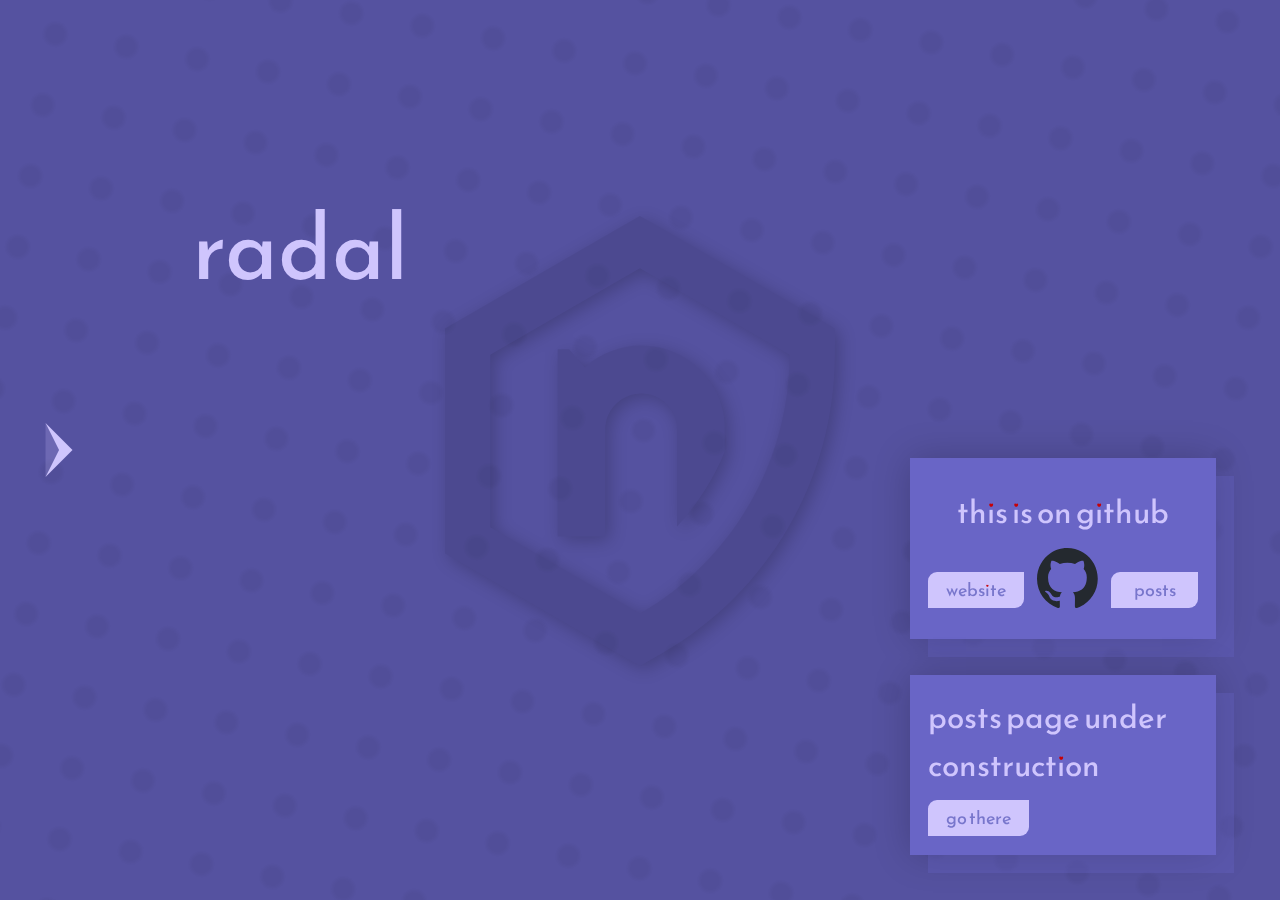
==== commit 21a90ccd: "help" ====
--- a/index.html
+++ b/index.html
@@ -87,11 +87,11 @@
     </div>
     <!--end of main-->
     <div class="infoCards">
-      <div class="infoCard githubCard" id="postCard">
-        <div class="postP" style="grid-area: 2/1 / 1/4;">see github page</div>
-        <a href="https://google.com" target="_blank"><button class="postButton">website</button></a>
-        <img src="github-mark.svg" draggable="false" width="90%">
-        <a href="https://google.com" target="_blank"><button class="postButton">posts</button></a>
+      <div class="infoCard githubCard" id="githubCard">
+        <div class="postP" style="grid-area: 2/1 / 1/4;">this is on github</div>
+        <a href="https://github.com/radalssemi/radalssemi.github.io" target="_blank"><button class="postButton">website</button></a>
+        <a href="https://github.com/radalssemi" target="_blank"><img src="github-mark.svg" draggable="false" width="70%"></a>
+        <a href="https://github.com/radalssemi/radalssemiWebsitePosts" target="_blank"><button class="postButton">posts</button></a>
       </div>
       <div class="infoCard" id="postCard">
         <div class="postP">posts page under construction</div>
--- a/style.css
+++ b/style.css
@@ -1,6 +1,6 @@
 /* html { filter: grayscale(100%) !important; } */
 
-* { filter: none !important;}
+/* * { filter: none !important;} */
 
 
 body {
@@ -12,7 +12,6 @@
   user-select: none;
   overflow: hidden;
 }
-span { filter: drop-shadow(0 0 15px rgba(207, 197, 253, 0.5)) }
 
 
 
@@ -32,7 +31,6 @@
   transition: height 1s, opacity 1s, box-shadow 1s;
   font-size: 0;
   box-shadow: 0 0 0 50vh rgba(98, 98, 191, 1);
-  filter: drop-shadow(0 0  4vh rgba(0, 0, 0, 0.15));
   z-index: 10000000000;
   align-content: center;
   color: #413e7a;
@@ -42,7 +40,6 @@
   transition: opacity 2.5s;
 }
 .transitionScreenLocation {
-
   position: absolute;
     bottom: 50vh;
     left: 50vw;
@@ -51,7 +48,6 @@
   font-size: 4vmin;
   max-width: 100%;
   white-space: nowrap;
-  filter: drop-shadow(0 0 10px rgba(0, 0, 0, 0.5));
 }
 
 .loadingThing {
@@ -61,7 +57,6 @@
   opacity: 0;
   font-size: 30px;
   color: #413e7a;
-  filter: drop-shadow(0 0 7.5px rgba(0, 0, 0, 0.5));
 }
 
 .loadingThing:after {
@@ -86,7 +81,6 @@
   opacity: 0;
   font-size: 30px;
   color: #413e7a !important;
-  filter: drop-shadow(0 0 7.5px rgba(0, 0, 0, 0.5));
 }
 
 
@@ -114,7 +108,6 @@
   transition: 0.5s;
   padding-top: 60px;
   box-shadow: none;
-  filter: drop-shadow(0 0 4vh rgba(0, 0, 0, 0.15));
   pointer-events: none;
 }
 .sidenav a {
@@ -126,7 +119,7 @@
   width: fit-content;
 }
 
-.sidenav a div { transition: 0.4s; width: 2000%; left: 20px; filter: drop-shadow(0 0 15px rgba(207, 197, 253, 0.5));}
+.sidenav a div { transition: 0.4s; width: 2000%; left: 20px; }
 
 
 .sidenav .closebtn {
@@ -149,7 +142,6 @@
   transform: rotate(-90deg) translate(-50%,-50%);
   transform-origin: top left;
   color: #413e7a;
-  filter: drop-shadow(0 0 10px rgba(0, 0, 0, 0.5));
   opacity: 0.5;
   z-index: -1;
 }
@@ -200,7 +192,6 @@
   transform: translate(0, -50%);
   transform-origin: top left;
   top: 50%;
-  filter: drop-shadow(0 0 1vh rgba(207, 197, 253, 0.5));
 }
 
 
@@ -234,10 +225,7 @@
   z-index: 5;
 } 
 
-.smallScreenOpenNav img {
-  height: 4vh;
-  filter: drop-shadow(0 0 1.5vh rgba(207, 197, 253, 0.5));
-}
+.smallScreenOpenNav img { height: 4vh; }
 
 
 
@@ -335,8 +323,8 @@
 }
 
 .borWarning button { width: 11vh; }
-.oldP { grid-area: 1 / 1 / 2 / 3; filter: drop-shadow(0 0 15px rgba(207, 197, 253, 0.5))}
-.oldContinue { grid-area: 2 / 1 / 3 / 3; text-align: center; filter: drop-shadow(0 0 15px rgba(207, 197, 253, 0.5)) }
+.oldP { grid-area: 1 / 1 / 2 / 3; }
+.oldContinue { grid-area: 2 / 1 / 3 / 3; text-align: center; }
 .oldYes { grid-area: 3 / 1 / 4 / 2;}
 .oldNo { grid-area: 3 / 2 / 4 / 3; }
 
@@ -347,12 +335,12 @@
   margin-left: auto;
   margin-right: auto;
   color: #7876cc;
-  filter: drop-shadow(0 0 1vh rgba(207, 197, 253, 0.5));
   font-family: 'Reem Kufi Fun', sans-serif;
   font-size: 2vh;
   padding: 2vh;
   line-height: 0;
   cursor: pointer;
+  transition: 0.2s filter;
 }
 
 
@@ -425,12 +413,15 @@
 }
 .githubCard:nth-child(1) { grid-area: 1 / 1 / 2 / 4; }
 .githubCard:nth-child(2) { grid-area: 2 / 1 / 3 / 2; }
-.githubCard:nth-child(3) { grid-area: 2 / 2 / 3 / 3; }
+.githubCard:nth-child(3) { grid-area: 2 / 2 / 3 / 3; display: grid; align-items: center; }
 .githubCard:nth-child(4) { grid-area: 2 / 3 / 3 / 4; }
 
-
-
-.postP { filter: drop-shadow(0 0 15px rgba(207, 197, 253, 0.5)) }
+.githubCard button { width: 100%; }
+.githubCard img { cursor: pointer; transition: 0.2s filter; }
+
+
+
+
 .oldButton { width: 200px !important; }
 
 
@@ -444,8 +435,11 @@
 
 @media (hover: hover) and (pointer: fine) {
   .smallScreenOpenNav:hover { left: -2vh; }
-  .menuSlider:hover { box-shadow: 11vh 0 4vh -8vh rgba(0, 0, 0, 0.15) inset; }
+  .menuSlider:hover { box-shadow: 11vh 0 4vh -8vh rgba(0, 0, 0, 0.15) inset; filter: drop-shadow(0 0 1vh rgba(207, 197, 253, 0.5)) !important;}
   .menuSlider:hover .arrow{ scale: 115%; }
   .sidenav a:hover { color: #E3F6ED; scale: 115%;}
   .sidenav a:hover div { padding-left: 20px; }
+  .githubCard:nth-child(3) img:hover { filter: invert(100%) !important; }
+  .githubCard img:hover { filter: invert(100%) !important; }
+  button:hover { filter: drop-shadow(0 0 1vh rgba(207, 197, 253, 0.5)) !important; }
 }
